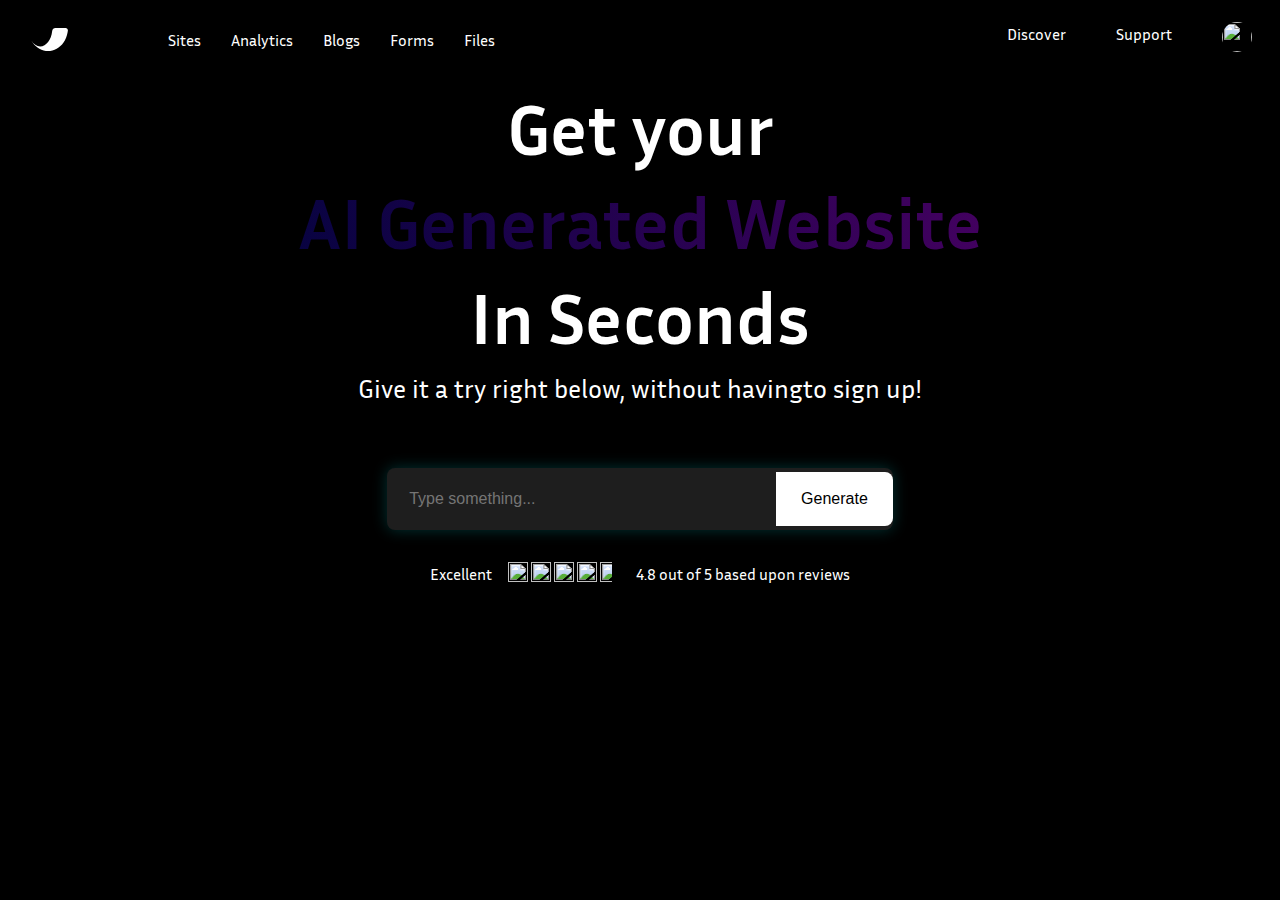
==== umso/index.html @ a9f3485f "umso page added with responsive navbar" ====
<!DOCTYPE html>
<html lang="en">
  <head>
    <meta charset="UTF-8" />
    <meta name="viewport" content="width=device-width, initial-scale=1.0" />
    <title>Document</title>
    <link rel="preconnect" href="https://fonts.googleapis.com" />
    <link rel="preconnect" href="https://fonts.gstatic.com" crossorigin />
    <link
      href="https://fonts.googleapis.com/css2?family=Inria+Sans:ital,wght@0,300;0,400;0,700;1,300;1,400;1,700&display=swap"
      rel="stylesheet"
    />
    <link rel="stylesheet" href="style.css" />
  </head>
  <body>
    <nav class="navbar">
      <div class="menuLeft">
        <div class="navbar__logo">
          <div class="logoImg">
            <svg
              xmlns="http://www.w3.org/2000/svg"
              viewBox="0 0 327 190"
              fill="none"
            >
              <defs>
                <linearGradient
                  id="gradient"
                  x1="0%"
                  y1="0%"
                  x2="100%"
                  y2="100%"
                  gradientTransform="rotate(254)"
                >
                  <stop
                    offset="30%"
                    style="stop-color: rgba(255, 255, 255, 1); stop-opacity: 1"
                  />
                  <stop
                    offset="100%"
                    style="stop-color: rgba(0, 212, 255, 0); stop-opacity: 1"
                  />
                </linearGradient>

                <linearGradient
                  id="a"
                  x1="279.36"
                  x2="129.01"
                  y1="507.91"
                  y2="-2.3"
                  gradientUnits="userSpaceOnUse"
                >
                  <stop offset=".39" stop-color="#0C0119"></stop>
                  <stop
                    offset=".95"
                    stop-color="#0C0119"
                    stop-opacity="0"
                  ></stop>
                </linearGradient>

                <linearGradient
                  id="b"
                  x1="231.15"
                  x2="85.48"
                  y1="-48.14"
                  y2="297.65"
                  gradientUnits="userSpaceOnUse"
                >
                  <stop offset=".2" stop-color="#0C0119"></stop>
                  <stop
                    offset=".5"
                    stop-color="#0C0119"
                    stop-opacity=".6"
                  ></stop>
                  <stop offset="1" stop-color="#0C0119" stop-opacity="0"></stop>
                </linearGradient>
              </defs>

              <path
                fill=""
                d="M228.03 151.75c-24.56 0-46.95-13.55-64.22-36.31C142.5 87.53 129.01 46.07 129.01 0H.3v4.88c0 1.62 0 3.25.27 4.88 1.35 34.41 10.8 66.12 26.17 93.21 29.14 51.76 79.6 86.18 137.06 86.18 57.47 0 107.92-34.15 137.06-86.18-18.07 30.08-43.98 48.78-72.84 48.78Z"
              ></path>

              <path
                fill="#ffffff"
                d="M307.35 0c11.33 0 19.96 9.76 18.88 21.14-2.42 20.6-8.63 52.57-25.09 81.83C272 155 221.55 189.15 164.08 189.15S56.16 155 27.02 102.97C45.1 132.78 71 151.48 99.87 151.48c24.55 0 46.94-13.55 64.48-36.31 17.54-22.76 29.68-55.01 33.46-91.32C198.89 10.84 211.03 0 224.5 0h82.84Z"
              ></path>
            </svg>
          </div>
        </div>
        <ul class="navbar__links">
          <li><a class="link" href="#">Sites</a></li>
          <li><a class="link" href="#">Analytics</a></li>
          <li><a class="link" href="#">Blogs</a></li>
          <li><a class="link" href="#">Forms</a></li>
          <li><a class="link" href="#">Files</a></li>
        </ul>
      </div>
      <div class="menuRight">
        <ul class="navbar__links" style="gap: 20px">
          <li><a class="link" href="#">Discover</a></li>
          <li><a class="link" href="#">Support</a></li>
          <li>
            <a class="link" href="#">
              <img
                src="https://e7.pngegg.com/pngimages/81/570/png-clipart-profile-logo-computer-icons-user-user-blue-heroes-thumbnail.png"
                alt=""
                class="navIcons"
              />
            </a>
          </li>
        </ul>
      </div>
      <div class="navbar__menu-toggle" id="menu-toggle">
        <span></span>
        <span></span>
        <span></span>
      </div>
    </nav>

    <!-- Mobile Menu -->
    <div class="mobile-menu" id="mobile-menu">
      <div class="mobileClose">
        <img
          src="https://img.icons8.com/?size=100&id=8112&format=png&color=000000"
          alt=""
        />
      </div>
      <ul class="mobile-menu__links">
        <li><a href="#">Home</a></li>
        <li><a href="#">Products</a></li>
        <li><a href="#">About Us</a></li>
        <li><a href="#">Contact</a></li>
      </ul>
    </div>

    <div class="mainContainer">
      <div class="heroSection">
        <div class="mainTitle">
          <h1>Get your</h1>
          <h1>AI Generated Website</h1>
          <h1>In Seconds</h1>
        </div>
        <div class="heroSectionsubHeading">
          <p>Give it a try right below, without havingto sign up!</p>
        </div>
        <div class="inputSection">
          <div class="input-container">
            <input
              class="glowingInput"
              type="text"
              placeholder="Type something..."
            />
            <button class="generateBtn">Generate</button>
          </div>
        </div>

        <div class="ratingSection">
          <span>Excellent</span>
          <div class="ratingStar">
            <img src="https://img.icons8.com/?size=100&id=7856&format=png&color=347928" alt="">
            <img src="https://img.icons8.com/?size=100&id=7856&format=png&color=347928" alt="">
            <img src="https://img.icons8.com/?size=100&id=7856&format=png&color=347928" alt="">
            <img src="https://img.icons8.com/?size=100&id=7856&format=png&color=347928" alt="">
            <img src="https://img.icons8.com/?size=100&id=7856&format=png&color=347928" alt="">
          </div>
          <span>4.8 out of 5 based upon reviews</span>
        </div>
      </div>
    </div>
  </body>
  <script>
    const menuToggle = document.getElementById("menu-toggle");
    const mobileMenu = document.getElementById("mobile-menu");
    const closeButton = document.getElementsByClassName("mobileClose")[0];

    closeButton.addEventListener("click", function () {
      mobileMenu.classList.toggle("open");
    });

    menuToggle.addEventListener("click", function () {
      mobileMenu.classList.toggle("open");
    });
  </script>
</html>
---- umso/style.css ----
body {
  background: #000;
  font-family: "Inria Sans", sans-serif;
}

/* Google Fonts  */

.inria-sans-light {
  font-family: "Inria Sans", sans-serif;
  font-weight: 300;
  font-style: normal;
}

.inria-sans-regular {
  font-family: "Inria Sans", sans-serif;
  font-weight: 400;
  font-style: normal;
}

.inria-sans-bold {
  font-family: "Inria Sans", sans-serif;
  font-weight: 700;
  font-style: normal;
}

.inria-sans-light-italic {
  font-family: "Inria Sans", sans-serif;
  font-weight: 300;
  font-style: italic;
}

.inria-sans-regular-italic {
  font-family: "Inria Sans", sans-serif;
  font-weight: 400;
  font-style: italic;
}

.inria-sans-bold-italic {
  font-family: "Inria Sans", sans-serif;
  font-weight: 700;
  font-style: italic;
}

.logoImg {
  width: 40px;
  height: 40px;
}

.navbar {
  display: flex;
  justify-content: space-between;
  align-items: center;
  padding: 0px 20px;
  color: #ffffff;
}

.navbar__logo {
  padding-top: 15px;
  color: #fff;
  display: flex;
  align-items: center;
  justify-content: center;
  position: relative;
}

.navHomeIcon1 {
  height: 18px;
  width: 18px;
  color: #fff;
  position: absolute;
  left: -20px;
  transition: left 0.2s ease;
}

.navHomeIcon2 {
  height: 30px;
  width: 30px;
  color: #fff;
  position: absolute;
  right: 0;
  mix-blend-mode: lighten;
  transition: right 0.2s ease;
}

.navbar__logo:hover .navHomeIcon1 {
  left: 5px;
}

.navbar__logo:hover .navHomeIcon2 {
  right: -30px;
}

.navIcons {
  width: 25px;
  height: 25px;
}
.menuLeft {
  display: flex;
  justify-content: center;
  align-items: center;
  gap: 30px;
}
.menuRight {
  display: flex;
  justify-content: center;
  align-items: center;
  gap: 30px;
}

.navbar__links {
  list-style: none;
  display: flex;
}

.navbar__links li {
  margin-left: 30px;
}

.navbar__links li a img {
  width: 30px;
  height: 30px;
  border-radius: 50%;
  margin-top: -2px;
}
.navbar__links li a {
  color: #fff;
  text-decoration: none;
  font-size: 16px;
}

.navbar__links li a:hover {
  text-decoration: underline;
}

/* Hamburger Menu for mobile */
.navbar__menu-toggle {
  display: none;
  flex-direction: column;
  cursor: pointer;
}

.navbar__menu-toggle span {
  height: 3px;
  width: 25px;
  background-color: #fff;
  margin: 4px 0;
}

/* Mobile Menu */
.mobile-menu {
  position: fixed;
  top: 0;
  left: -100%;
  width: 100%;
  height: 100vh;
  background-color: #fff;
  color: #000;
  transition: left 0.3s ease;
}

.mobile-menu.open {
  left: 0;
}

.mobile-menu__links {
  list-style: none;
  padding: 100px 20px;
  text-align: center;
}

.mobile-menu__links li {
  margin-bottom: 20px;
}

.mobile-menu__links li a {
  color: #000;
  text-decoration: none;
  font-size: 20px;
  font-weight: 600;
  line-height: 3rem;
}
.mobileClose {
  float: inline-end;
  width: 50px;
  height: 50px;
  padding: 20px 30px 0 0;
}
.mobileClose img {
  width: 50px;
  height: 50px;
  padding: 5px;
}

/* Main section  */
.heroSection {
  align-items: center;
  text-align: center;
}
.mainTitle {
  color: #fff;
  font-size: 36px;
  font-weight: 900;
  line-height: 1rem;
}

.mainTitle h1:nth-child(2) {
  padding: 30px;
  background: linear-gradient(
    254deg,
    rgba(91, 0, 108, 1) 0%,
    rgba(0, 3, 61, 1) 85%
  );
  -webkit-background-clip: text;
  -webkit-text-fill-color: transparent;
  background-clip: text;
}

.inputSection{
    display: flex;
    justify-content: center;
    align-items: center;
    margin-top: 2rem;
}
.input-container {
    justify-content: center;
    display: flex;
    align-items: center;
    position: relative;
    width: 40%;
    margin-top: 2rem;
}

.glowingInput {
    width: 100%;
    padding: 20px;
    font-size: 16px;
    color: white;
    background-color: #1e1e1e;
    border: 2px solid transparent;
    border-radius: 8px;
    outline: none;
    transition: all 0.3s ease-in-out;
    box-shadow: 0 0 15px rgba(0, 255, 255, 0.2);
    animation: rotateGlow 2s infinite linear;
}

.generateBtn {
    position: absolute;
    right: 0;
    padding: 18px 25px;
    margin-left: 2px;
    background-color: white;
    color: black;
    border: none;
    border-radius: 0 8px 8px 0;
    cursor: pointer;
    font-size: 16px;
    transition: background-color 0.3s ease;
}

.heroSectionsubHeading{
    color: #fff;
    font-size: 26px;
    font-weight: 400;
}

.generateBtn:hover {
    background-color: #ddd;
}


.glowingInput:focus {
    border: 2px solid cyan;
    box-shadow: 0 0 20px rgba(0, 255, 255, 0.8);
}

@keyframes rotateGlow {
    0% {
        box-shadow: 0 0 10px rgba(0, 255, 255, 0.4), 0 0 20px rgba(0, 255, 255, 0.3);
       
    }
    50% {
        box-shadow: 0 0 30px rgba(0, 255, 255, 0.8), 0 0 60px rgba(0, 255, 255, 0.7);
       
    }
    100% {
        box-shadow: 0 0 20px rgba(0, 255, 255, 0.4), 0 0 40px rgba(0, 255, 255, 0.3);
      
    }
    
}

.ratingSection{
    margin-top: 2rem;
    display: flex;
    justify-content: center;
    align-items: center;
    gap: 1rem;
}
.ratingSection span{
    color: #fff;
}
.ratingStar img{
    width: 20px;
    height: 20px;
}
.ratingStar img:nth-child(5){
    clip-path: inset(0 40% 0 0);
}



/* Responsive */
@media (max-width: 768px) {
  .navbar__links {
    display: none;
  }

  .navbar__menu-toggle {
    display: flex;
  }
}
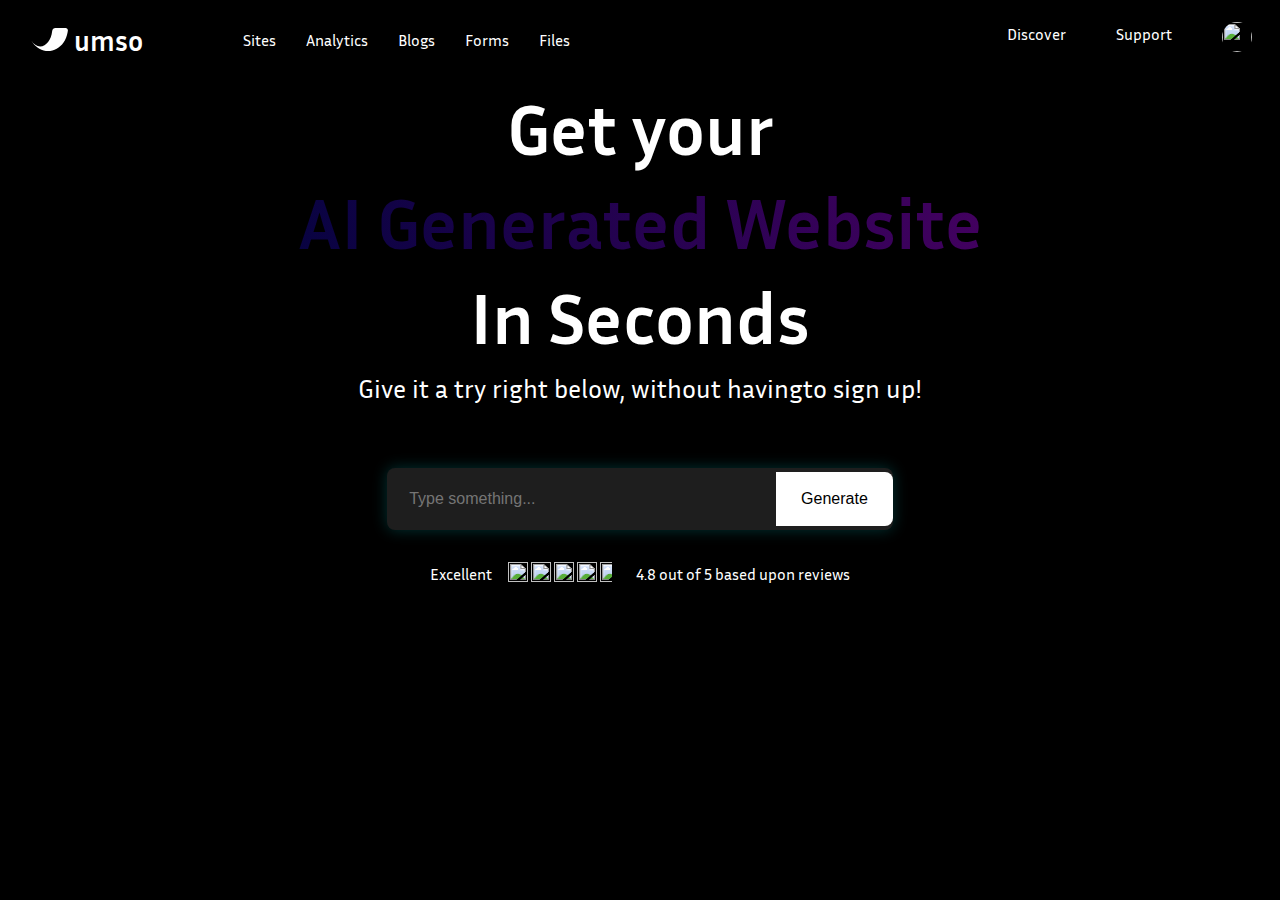
==== commit 3bc24cbe: "umso logo creation completed" ====
--- a/umso/index.html
+++ b/umso/index.html
@@ -85,7 +85,11 @@
                 d="M307.35 0c11.33 0 19.96 9.76 18.88 21.14-2.42 20.6-8.63 52.57-25.09 81.83C272 155 221.55 189.15 164.08 189.15S56.16 155 27.02 102.97C45.1 132.78 71 151.48 99.87 151.48c24.55 0 46.94-13.55 64.48-36.31 17.54-22.76 29.68-55.01 33.46-91.32C198.89 10.84 211.03 0 224.5 0h82.84Z"
               ></path>
             </svg>
+            
           </div>
+        </div>
+        <div class="umsoLogoText">
+          umso
         </div>
         <ul class="navbar__links">
           <li><a class="link" href="#">Sites</a></li>
--- a/umso/style.css
+++ b/umso/style.css
@@ -44,6 +44,13 @@
 .logoImg {
   width: 40px;
   height: 40px;
+}
+
+.umsoLogoText{
+  font-size: 28px;
+  font-weight: 800;
+  margin-left: -1.5rem;
+  align-items: center;
 }
 
 .navbar {
@@ -215,100 +222,93 @@
   background-clip: text;
 }
 
-.inputSection{
-    display: flex;
-    justify-content: center;
-    align-items: center;
-    margin-top: 2rem;
+.inputSection {
+  display: flex;
+  justify-content: center;
+  align-items: center;
+  margin-top: 2rem;
 }
 .input-container {
-    justify-content: center;
-    display: flex;
-    align-items: center;
-    position: relative;
-    width: 40%;
-    margin-top: 2rem;
+  justify-content: center;
+  display: flex;
+  align-items: center;
+  position: relative;
+  width: 40%;
+  margin-top: 2rem;
 }
 
 .glowingInput {
-    width: 100%;
-    padding: 20px;
-    font-size: 16px;
-    color: white;
-    background-color: #1e1e1e;
-    border: 2px solid transparent;
-    border-radius: 8px;
-    outline: none;
-    transition: all 0.3s ease-in-out;
-    box-shadow: 0 0 15px rgba(0, 255, 255, 0.2);
-    animation: rotateGlow 2s infinite linear;
+  width: 100%;
+  padding: 20px;
+  font-size: 16px;
+  color: white;
+  background-color: #1e1e1e;
+  border: 2px solid transparent;
+  border-radius: 8px;
+  outline: none;
+  transition: all 0.3s ease-in-out;
+  box-shadow: 0 0 15px rgba(0, 255, 255, 0.2);
+  animation: rotateGlow 2s infinite linear;
 }
 
 .generateBtn {
-    position: absolute;
-    right: 0;
-    padding: 18px 25px;
-    margin-left: 2px;
-    background-color: white;
-    color: black;
-    border: none;
-    border-radius: 0 8px 8px 0;
-    cursor: pointer;
-    font-size: 16px;
-    transition: background-color 0.3s ease;
-}
-
-.heroSectionsubHeading{
-    color: #fff;
-    font-size: 26px;
-    font-weight: 400;
+  position: absolute;
+  right: 0;
+  padding: 18px 25px;
+  margin-left: 2px;
+  background-color: white;
+  color: black;
+  border: none;
+  border-radius: 0 8px 8px 0;
+  cursor: pointer;
+  font-size: 16px;
+  transition: background-color 0.3s ease;
+}
+
+.heroSectionsubHeading {
+  color: #fff;
+  font-size: 26px;
+  font-weight: 400;
 }
 
 .generateBtn:hover {
-    background-color: #ddd;
-}
-
+  background-color: #ddd;
+}
 
 .glowingInput:focus {
-    border: 2px solid cyan;
-    box-shadow: 0 0 20px rgba(0, 255, 255, 0.8);
+  border: 2px solid cyan;
+  box-shadow: 0 0 20px rgba(0, 255, 255, 0.8);
 }
 
 @keyframes rotateGlow {
-    0% {
-        box-shadow: 0 0 10px rgba(0, 255, 255, 0.4), 0 0 20px rgba(0, 255, 255, 0.3);
-       
-    }
-    50% {
-        box-shadow: 0 0 30px rgba(0, 255, 255, 0.8), 0 0 60px rgba(0, 255, 255, 0.7);
-       
-    }
-    100% {
-        box-shadow: 0 0 20px rgba(0, 255, 255, 0.4), 0 0 40px rgba(0, 255, 255, 0.3);
-      
-    }
-    
-}
-
-.ratingSection{
-    margin-top: 2rem;
-    display: flex;
-    justify-content: center;
-    align-items: center;
-    gap: 1rem;
-}
-.ratingSection span{
-    color: #fff;
-}
-.ratingStar img{
-    width: 20px;
-    height: 20px;
-}
-.ratingStar img:nth-child(5){
-    clip-path: inset(0 40% 0 0);
-}
-
-
+  0% {
+    box-shadow: 0 0 10px rgba(0, 255, 255, 0.4), 0 0 20px rgba(0, 255, 255, 0.3);
+  }
+  50% {
+    box-shadow: 0 0 30px rgba(0, 255, 255, 0.8), 0 0 60px rgba(0, 255, 255, 0.7);
+  }
+  100% {
+    box-shadow: 0 0 20px rgba(0, 255, 255, 0.4), 0 0 40px rgba(0, 255, 255, 0.3);
+  }
+}
+
+.ratingSection {
+  margin-top: 2rem;
+  display: flex;
+  justify-content: center;
+  align-items: center;
+  gap: 1rem;
+}
+.ratingSection span {
+  color: #fff;
+}
+.ratingStar img {
+  width: 20px;
+  height: 20px;
+}
+.ratingStar img:nth-child(5) {
+  clip-path: inset(0 40% 0 0);
+}
 
 /* Responsive */
 @media (max-width: 768px) {
